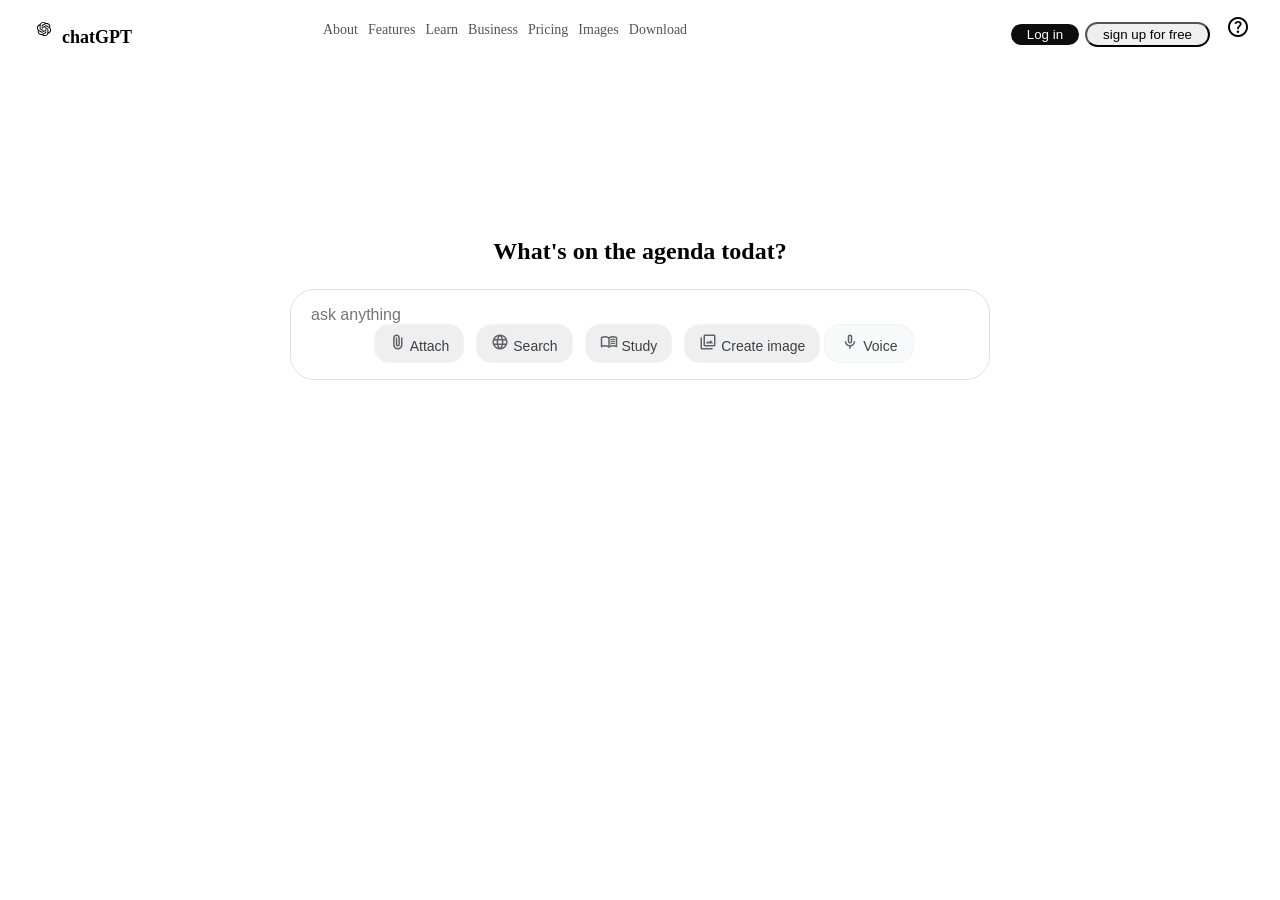
==== index.html @ 7e7921bb "test" ====
<!DOCTYPE html>
<html lang="en">

<head>
    <meta charset="UTF-8">
    <meta name="viewport" content="width=device-width, initial-scale=1.0">
    <title>Document</title>
    <link rel="stylesheet" href="style.css">
    <link rel="stylesheet"
        href="https://fonts.googleapis.com/css2?family=Material+Symbols+Outlined:opsz,wght,FILL,GRAD@20..48,100..700,0..1,-50..200&icon_names=help,attach_file,language,menu_book,photo_library,mic" />
</head>

<body>
    <header>
        <section class="chat">
            <svg xmlns="http://www.w3.org/2000/svg" shape-rendering="geometricPrecision"
                text-rendering="geometricPrecision" image-rendering="optimizeQuality" fill-rule="evenodd"
                clip-rule="evenodd" viewBox="0 0 512 509.639">
                <path fill="#fff"
                    d="M115.612 0h280.775C459.974 0 512 52.026 512 115.612v278.415c0 63.587-52.026 115.613-115.613 115.613H115.612C52.026 509.64 0 457.614 0 394.027V115.612C0 52.026 52.026 0 115.612 0z" />
                <path fill-rule="nonzero"
                    d="M412.037 221.764a90.834 90.834 0 004.648-28.67 90.79 90.79 0 00-12.443-45.87c-16.37-28.496-46.738-46.089-79.605-46.089-6.466 0-12.943.683-19.264 2.04a90.765 90.765 0 00-67.881-30.515h-.576c-.059.002-.149.002-.216.002-39.807 0-75.108 25.686-87.346 63.554-25.626 5.239-47.748 21.31-60.682 44.03a91.873 91.873 0 00-12.407 46.077 91.833 91.833 0 0023.694 61.553 90.802 90.802 0 00-4.649 28.67 90.804 90.804 0 0012.442 45.87c16.369 28.504 46.74 46.087 79.61 46.087a91.81 91.81 0 0019.253-2.04 90.783 90.783 0 0067.887 30.516h.576l.234-.001c39.829 0 75.119-25.686 87.357-63.588 25.626-5.242 47.748-21.312 60.682-44.033a91.718 91.718 0 0012.383-46.035 91.83 91.83 0 00-23.693-61.553l-.004-.005zM275.102 413.161h-.094a68.146 68.146 0 01-43.611-15.8 56.936 56.936 0 002.155-1.221l72.54-41.901a11.799 11.799 0 005.962-10.251V241.651l30.661 17.704c.326.163.55.479.596.84v84.693c-.042 37.653-30.554 68.198-68.21 68.273h.001zm-146.689-62.649a68.128 68.128 0 01-9.152-34.085c0-3.904.341-7.817 1.005-11.663.539.323 1.48.897 2.155 1.285l72.54 41.901a11.832 11.832 0 0011.918-.002l88.563-51.137v35.408a1.1 1.1 0 01-.438.94l-73.33 42.339a68.43 68.43 0 01-34.11 9.12 68.359 68.359 0 01-59.15-34.11l-.001.004zm-19.083-158.36a68.044 68.044 0 0135.538-29.934c0 .625-.036 1.731-.036 2.5v83.801l-.001.07a11.79 11.79 0 005.954 10.242l88.564 51.13-30.661 17.704a1.096 1.096 0 01-1.034.093l-73.337-42.375a68.36 68.36 0 01-34.095-59.143 68.412 68.412 0 019.112-34.085l-.004-.003zm251.907 58.621l-88.563-51.137 30.661-17.697a1.097 1.097 0 011.034-.094l73.337 42.339c21.109 12.195 34.132 34.746 34.132 59.132 0 28.604-17.849 54.199-44.686 64.078v-86.308c.004-.032.004-.065.004-.096 0-4.219-2.261-8.119-5.919-10.217zm30.518-45.93c-.539-.331-1.48-.898-2.155-1.286l-72.54-41.901a11.842 11.842 0 00-5.958-1.611c-2.092 0-4.15.558-5.957 1.611l-88.564 51.137v-35.408l-.001-.061a1.1 1.1 0 01.44-.88l73.33-42.303a68.301 68.301 0 0134.108-9.129c37.704 0 68.281 30.577 68.281 68.281a68.69 68.69 0 01-.984 11.545v.005zm-191.843 63.109l-30.668-17.704a1.09 1.09 0 01-.596-.84v-84.692c.016-37.685 30.593-68.236 68.281-68.236a68.332 68.332 0 0143.689 15.804 63.09 63.09 0 00-2.155 1.222l-72.54 41.9a11.794 11.794 0 00-5.961 10.248v.068l-.05 102.23zm16.655-35.91l39.445-22.782 39.444 22.767v45.55l-39.444 22.767-39.445-22.767v-45.535z" />
            </svg>
            <span>chatGPT</span>
        </section>
        <section class="navbar">
            <ul>
                <li><a href="#">About </a></li>
                <li><a href="#">Features</a></li>
                <li><a href="#">Learn</a></li>
                <li><a href="#">Business</a></li>
                <li><a href="#">Pricing</a></li>
                <li><a href="images.html">Images</a></li>
                <li><a href="#">Download</a></li>
            </ul>
        </section>
        <section class="connect">
            <button class="login-btn">Log in</button>
            <button class="signup-btn"> sign up for free</button>
            <span class="material-symbols-outlined">help</span>
        </section>
    </header>
    <main>
        <section class="search">
            <div>
                <h1>What's on the agenda todat?</h1>
            </div>
            <section>
                <input type="text" placeholder="ask anything">
                <div class="tools-bar">
                    <button class="tool-btn"><span class="material-symbols-outlined">attach_file</span> Attach</button>
                    <button class="tool-btn"><span class="material-symbols-outlined">language</span> Search</button>
                    <button class="tool-btn"><span class="material-symbols-outlined">menu_book</span> Study</button>
                    <button class="tool-btn"><span class="material-symbols-outlined">photo_library</span> Create
                        image</button>
                    <button class="voice-btn"><span class="material-symbols-outlined">mic</span> Voice</button>
                </div>
            </section>
        </section>
    </main>
    <footer></footer>
</body>

</html>
---- style.css ----
* {
    margin: 0;
    padding: 0;
    box-sizing: border-box;
}
body {

}
header {
    width: 100%;
    height: 70px;
    padding: 15px 30px;
}

.chat {
    float: left;
    height: 100%;
}

.chat svg {
    width: 28px;
    height: 28px;
    border-radius: 6px;
    padding: 4px;
    margin:0 auto;
}
.chat span {
    font-weight: 600;
    font-size: 18px;
    margin-left: 8px;
    margin: 0 auto;
}
.navbar {
    position: absolute;
    left: 25%;
    top: 20px;
}
.navbar li {
    display: inline-block;
    margin: 0 3px;
}

.navbar a {
    text-decoration: none;
    color: #555;
    font-size: 14px;
    font-weight: 400;
}
.connect {
    float: right;
    height: 100%;
}
.login-btn{
    border: none;
    padding: 3px 16px;
    border-radius: 20px;
    margin-right: 2px;
    background-color: #0D0D0D;
    color: white;
}
.signup-btn{
    color: #000;
    padding: 3px 16px;
    border-radius: 20px;
    margin-right: 12px;
}
.connect img {
    width: 18px;
    height: 18px;
}
.material-symbols-outlined {
  font-variation-settings:
  'FILL' 0,
  'wght' 400,
  'GRAD' 0,
  'opsz' 24
}
.search{
    padding: 40px 20px;
    color: black;
    margin: 0 auto;
  text-align: center;
  margin-top: 10%;
}
.search h1 {
    margin-bottom: 24px;
    color: black;
}
.search > section {
    width: 100%;
    max-width: 700px;
    background: white;
    border: 1px solid #dfe1e5;
    border-radius: 24px;
    padding: 16px 20px;
    flex-direction: column;
    margin: 0 auto;
}
.search input {
    width: 100%;
    border: none;
    outline: none;
    font-size: 16px;
    color: #202124;
    background: transparent;
}
.tools-bar {
    align-items: center;
    width: 100%;
    display: block;
}
.tool-btn {
    display: inline-block;
    align-items: center;
    border: 1px solid #f1f3f4;
    border-radius: 15px;
    padding: 8px 14px;
    font-size: 14px;
    color: #3c4043;
    margin-left: 8px;
}
.tool-btn .material-symbols-outlined,
.voice-btn .material-symbols-outlined {
    font-size: 18px;
    color: #5f6368;
}

.voice-btn {
    display: inline-block;
    align-items: center;
    gap: 6px;
    background: #f8f9fa;
    border: 1px solid #f1f3f4;
    border-radius: 16px;
    padding: 8px 16px;
    font-size: 14px;
    color: #3c4043;
    margin-left: auto; 
}
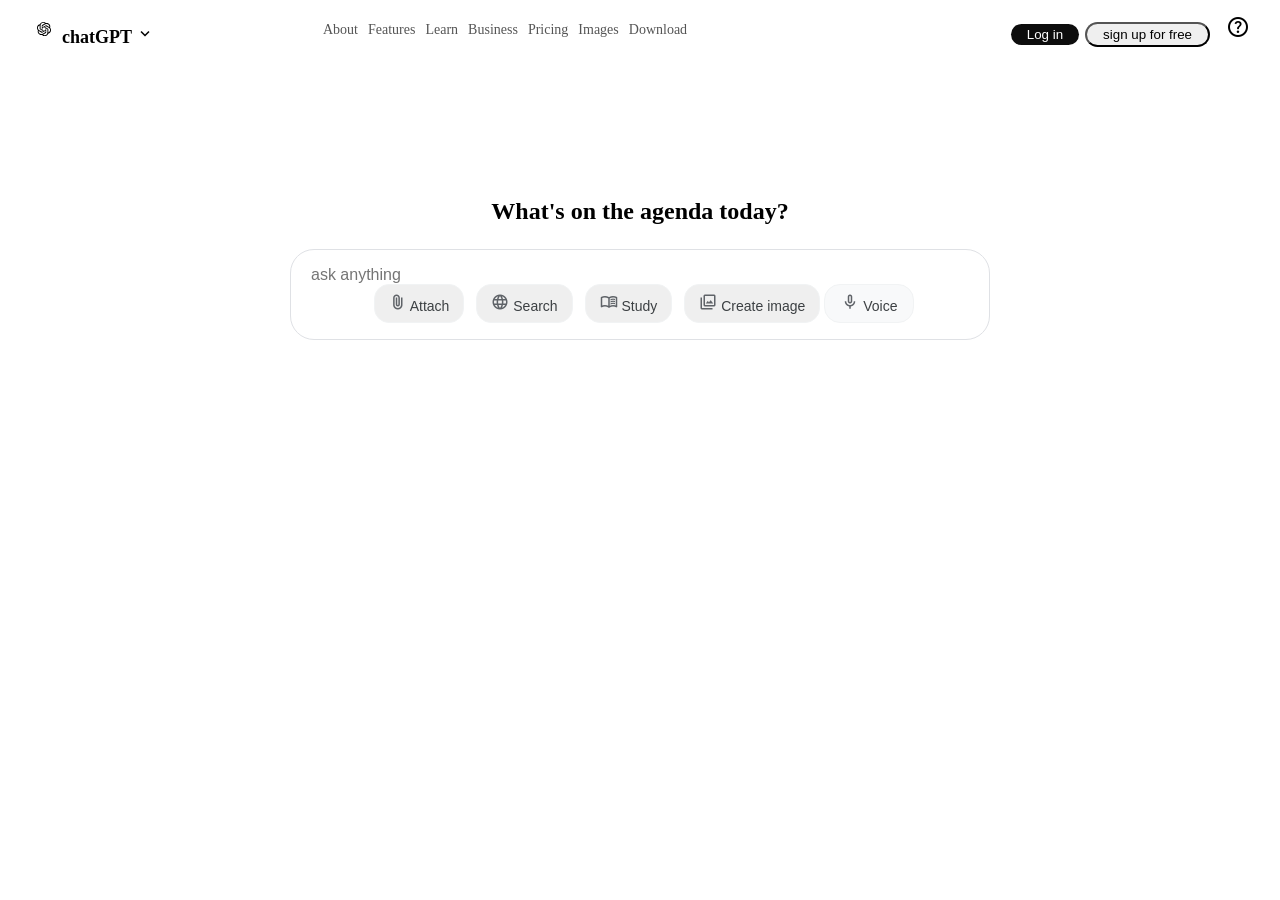
==== commit dedced3a: "fix test" ====
--- a/index.html
+++ b/index.html
@@ -7,7 +7,7 @@
     <title>Document</title>
     <link rel="stylesheet" href="style.css">
     <link rel="stylesheet"
-        href="https://fonts.googleapis.com/css2?family=Material+Symbols+Outlined:opsz,wght,FILL,GRAD@20..48,100..700,0..1,-50..200&icon_names=help,attach_file,language,menu_book,photo_library,mic" />
+        href="https://fonts.googleapis.com/css2?family=Material+Symbols+Outlined:opsz,wght,FILL,GRAD@20..48,100..700,0..1,-50..200&icon_names=keyboard_arrow_down,help,attach_file,language,menu_book,photo_library,mic" />
 </head>
 
 <body>
@@ -22,6 +22,7 @@
                     d="M412.037 221.764a90.834 90.834 0 004.648-28.67 90.79 90.79 0 00-12.443-45.87c-16.37-28.496-46.738-46.089-79.605-46.089-6.466 0-12.943.683-19.264 2.04a90.765 90.765 0 00-67.881-30.515h-.576c-.059.002-.149.002-.216.002-39.807 0-75.108 25.686-87.346 63.554-25.626 5.239-47.748 21.31-60.682 44.03a91.873 91.873 0 00-12.407 46.077 91.833 91.833 0 0023.694 61.553 90.802 90.802 0 00-4.649 28.67 90.804 90.804 0 0012.442 45.87c16.369 28.504 46.74 46.087 79.61 46.087a91.81 91.81 0 0019.253-2.04 90.783 90.783 0 0067.887 30.516h.576l.234-.001c39.829 0 75.119-25.686 87.357-63.588 25.626-5.242 47.748-21.312 60.682-44.033a91.718 91.718 0 0012.383-46.035 91.83 91.83 0 00-23.693-61.553l-.004-.005zM275.102 413.161h-.094a68.146 68.146 0 01-43.611-15.8 56.936 56.936 0 002.155-1.221l72.54-41.901a11.799 11.799 0 005.962-10.251V241.651l30.661 17.704c.326.163.55.479.596.84v84.693c-.042 37.653-30.554 68.198-68.21 68.273h.001zm-146.689-62.649a68.128 68.128 0 01-9.152-34.085c0-3.904.341-7.817 1.005-11.663.539.323 1.48.897 2.155 1.285l72.54 41.901a11.832 11.832 0 0011.918-.002l88.563-51.137v35.408a1.1 1.1 0 01-.438.94l-73.33 42.339a68.43 68.43 0 01-34.11 9.12 68.359 68.359 0 01-59.15-34.11l-.001.004zm-19.083-158.36a68.044 68.044 0 0135.538-29.934c0 .625-.036 1.731-.036 2.5v83.801l-.001.07a11.79 11.79 0 005.954 10.242l88.564 51.13-30.661 17.704a1.096 1.096 0 01-1.034.093l-73.337-42.375a68.36 68.36 0 01-34.095-59.143 68.412 68.412 0 019.112-34.085l-.004-.003zm251.907 58.621l-88.563-51.137 30.661-17.697a1.097 1.097 0 011.034-.094l73.337 42.339c21.109 12.195 34.132 34.746 34.132 59.132 0 28.604-17.849 54.199-44.686 64.078v-86.308c.004-.032.004-.065.004-.096 0-4.219-2.261-8.119-5.919-10.217zm30.518-45.93c-.539-.331-1.48-.898-2.155-1.286l-72.54-41.901a11.842 11.842 0 00-5.958-1.611c-2.092 0-4.15.558-5.957 1.611l-88.564 51.137v-35.408l-.001-.061a1.1 1.1 0 01.44-.88l73.33-42.303a68.301 68.301 0 0134.108-9.129c37.704 0 68.281 30.577 68.281 68.281a68.69 68.69 0 01-.984 11.545v.005zm-191.843 63.109l-30.668-17.704a1.09 1.09 0 01-.596-.84v-84.692c.016-37.685 30.593-68.236 68.281-68.236a68.332 68.332 0 0143.689 15.804 63.09 63.09 0 00-2.155 1.222l-72.54 41.9a11.794 11.794 0 00-5.961 10.248v.068l-.05 102.23zm16.655-35.91l39.445-22.782 39.444 22.767v45.55l-39.444 22.767-39.445-22.767v-45.535z" />
             </svg>
             <span>chatGPT</span>
+            <span class="material-symbols-outlined">keyboard_arrow_down</span>
         </section>
         <section class="navbar">
             <ul>
@@ -31,7 +32,7 @@
                 <li><a href="#">Business</a></li>
                 <li><a href="#">Pricing</a></li>
                 <li><a href="images.html">Images</a></li>
-                <li><a href="#">Download</a></li>
+                <li><a href="agent.html">Download</a></li>
             </ul>
         </section>
         <section class="connect">
@@ -43,7 +44,7 @@
     <main>
         <section class="search">
             <div>
-                <h1>What's on the agenda todat?</h1>
+                <h1>What's on the agenda today?</h1>
             </div>
             <section>
                 <input type="text" placeholder="ask anything">
@@ -60,5 +61,4 @@
     </main>
     <footer></footer>
 </body>
-
 </html>
--- a/style.css
+++ b/style.css
@@ -1,20 +1,26 @@
+.material-symbols-outlined {
+    font-variation-settings:
+        'FILL' 0,
+        'wght' 400,
+        'GRAD' 0,
+        'opsz' 24
+}
+
 * {
     margin: 0;
     padding: 0;
     box-sizing: border-box;
 }
-body {
 
-}
 header {
     width: 100%;
-    height: 70px;
+    position: relative;
     padding: 15px 30px;
 }
 
 .chat {
     float: left;
-    height: 100%;
+    height: 35px;
 }
 
 .chat svg {
@@ -22,19 +28,22 @@
     height: 28px;
     border-radius: 6px;
     padding: 4px;
-    margin:0 auto;
+    margin: 0 auto;
 }
+
 .chat span {
     font-weight: 600;
     font-size: 18px;
     margin-left: 8px;
     margin: 0 auto;
 }
+
 .navbar {
     position: absolute;
     left: 25%;
     top: 20px;
 }
+
 .navbar li {
     display: inline-block;
     margin: 0 3px;
@@ -46,11 +55,13 @@
     font-size: 14px;
     font-weight: 400;
 }
+
 .connect {
     float: right;
     height: 100%;
 }
-.login-btn{
+
+.login-btn {
     border: none;
     padding: 3px 16px;
     border-radius: 20px;
@@ -58,35 +69,41 @@
     background-color: #0D0D0D;
     color: white;
 }
-.signup-btn{
+
+.signup-btn {
     color: #000;
     padding: 3px 16px;
     border-radius: 20px;
     margin-right: 12px;
 }
+
 .connect img {
     width: 18px;
     height: 18px;
 }
+
 .material-symbols-outlined {
-  font-variation-settings:
-  'FILL' 0,
-  'wght' 400,
-  'GRAD' 0,
-  'opsz' 24
+    font-variation-settings:
+        'FILL' 0,
+        'wght' 400,
+        'GRAD' 0,
+        'opsz' 24
 }
-.search{
+
+.search {
     padding: 40px 20px;
     color: black;
     margin: 0 auto;
-  text-align: center;
-  margin-top: 10%;
+    text-align: center;
+    margin-top: 10%;
 }
+
 .search h1 {
     margin-bottom: 24px;
     color: black;
 }
-.search > section {
+
+.search>section {
     width: 100%;
     max-width: 700px;
     background: white;
@@ -96,6 +113,7 @@
     flex-direction: column;
     margin: 0 auto;
 }
+
 .search input {
     width: 100%;
     border: none;
@@ -104,11 +122,13 @@
     color: #202124;
     background: transparent;
 }
+
 .tools-bar {
     align-items: center;
     width: 100%;
     display: block;
 }
+
 .tool-btn {
     display: inline-block;
     align-items: center;
@@ -119,6 +139,7 @@
     color: #3c4043;
     margin-left: 8px;
 }
+
 .tool-btn .material-symbols-outlined,
 .voice-btn .material-symbols-outlined {
     font-size: 18px;
@@ -135,5 +156,5 @@
     padding: 8px 16px;
     font-size: 14px;
     color: #3c4043;
-    margin-left: auto; 
+    margin-left: auto;
 }
